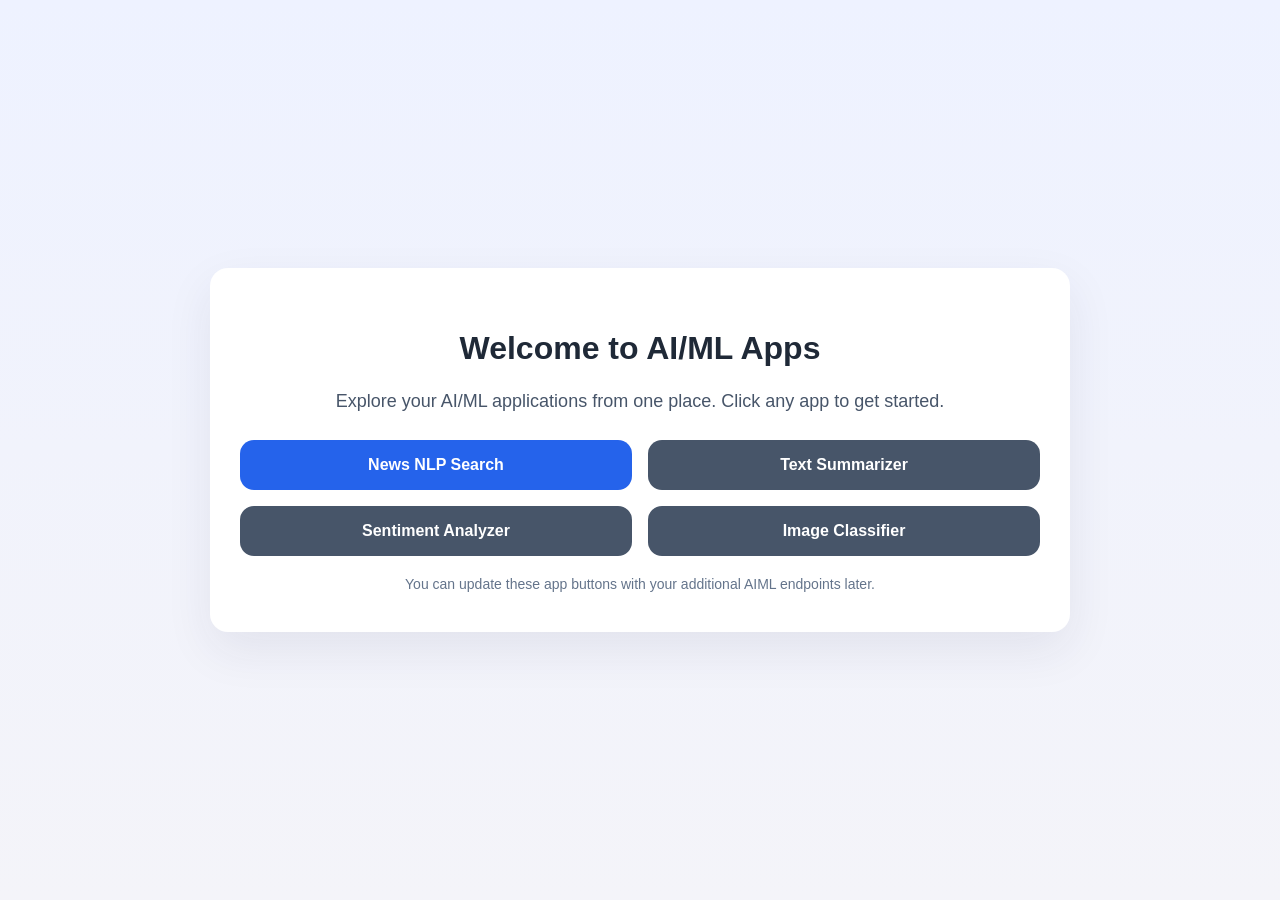
==== templates/landing.html @ 49c1af35 "landing page added for app" ====
<!DOCTYPE html>
<html>
<head>
    <title>AIML Apps Hub</title>
    <link rel="stylesheet" href="/static/style.css">
</head>
<body>
    <div class="container landing-container">
        <h1>Welcome to AI/ML Apps</h1>
        <p class="landing-description">Explore your AI/ML applications from one place. Click any app to get started.</p>
        <div class="landing-buttons">
            <a class="app-button" href="/news">News NLP Search</a>
            <a class="app-button placeholder" href="#">Text Summarizer</a>
            <a class="app-button placeholder" href="#">Sentiment Analyzer</a>
            <a class="app-button placeholder" href="#">Image Classifier</a>
        </div>
        <div class="landing-note">You can update these app buttons with your additional AIML endpoints later.</div>
    </div>
</body>
</html>
---- static/style.css ----
body {
    font-family: Arial, sans-serif;
    margin: 0;
    min-height: 100vh;
    display: flex;
    align-items: center;
    justify-content: center;
    background: linear-gradient(180deg, #eef2ff 0%, #f4f4f9 100%);
}

.container {
    width: 100%;
    max-width: 800px;
    padding: 30px;
    background: white;
    border-radius: 18px;
    box-shadow: 0 18px 48px rgba(32, 41, 79, 0.08);
    text-align: center;
}

h1 {
    color: #1f2937;
    margin-bottom: 24px;
}

.search-form {
    margin-bottom: 24px;
}

.search-row {
    display: flex;
    flex-wrap: wrap;
    justify-content: center;
    gap: 12px;
}

.search-row input {
    flex: 1 1 320px;
    padding: 14px 16px;
    border: 1px solid #d1d5db;
    border-radius: 12px;
    font-size: 16px;
    outline: none;
    transition: border-color 0.2s ease;
}

.search-row input:focus {
    border-color: #2563eb;
}

.search-row button {
    padding: 14px 20px;
    border: none;
    border-radius: 12px;
    color: white;
    cursor: pointer;
    font-size: 15px;
    min-width: 130px;
}

.search-row button[type="submit"] {
    background: #2563eb;
}

.search-row button[type="submit"]:hover {
    background: #1d4ed8;
}

#voice-button {
    background: #16a34a;
}

#voice-button:hover {
    background: #15803d;
}

#voice-button.listening {
    background: #dc2626;
}

.voice-row {
    margin-top: 12px;
}

.voice-status {
    color: #4b5563;
    font-size: 14px;
}

.error,
.no-results {
    margin-top: 20px;
    padding: 18px 22px;
    border-radius: 14px;
    background: #f8fafc;
    color: #334155;
    border: 1px solid #e2e8f0;
}

.results-header {
    font-size: 20px;
    font-weight: 600;
    margin-bottom: 18px;
    color: #111827;
}

.results-list {
    list-style: none;
    padding: 0;
    margin: 0;
    display: grid;
    gap: 16px;
}

.result-item {
    text-align: left;
    padding: 20px;
    border-radius: 16px;
    border: 1px solid #e5e7eb;
    background: #ffffff;
    transition: transform 0.2s ease, box-shadow 0.2s ease;
}

.result-item:hover {
    transform: translateY(-2px);
    box-shadow: 0 10px 30px rgba(15, 23, 42, 0.08);
}

.result-item a {
    color: #1d4ed8;
    text-decoration: none;
    font-size: 18px;
    font-weight: 600;
}

.result-meta,
.result-summary {
    margin-top: 8px;
    color: #475569;
    font-size: 15px;
}

.result-meta span,
.result-summary span {
    font-weight: 600;
    color: #111827;
}

@media (max-width: 640px) {
    .container {
        padding: 20px;
    }
    .search-row {
        flex-direction: column;
    }
    .search-row button {
        width: 100%;
        min-width: 0;
    }
}

.landing-container {
    padding: 40px 30px;
}

.landing-description {
    color: #475569;
    margin-bottom: 28px;
    font-size: 18px;
}

.landing-buttons {
    display: grid;
    grid-template-columns: repeat(2, minmax(140px, 1fr));
    gap: 16px;
    margin-bottom: 20px;
}

.app-button {
    display: inline-flex;
    align-items: center;
    justify-content: center;
    padding: 16px 20px;
    border-radius: 14px;
    background: #2563eb;
    color: white;
    text-decoration: none;
    font-weight: 600;
    transition: transform 0.2s ease, background 0.2s ease;
}

.app-button:hover {
    transform: translateY(-2px);
    background: #1d4ed8;
}

.app-button.placeholder {
    background: #475569;
}

.app-button.placeholder:hover {
    background: #1f2937;
}

.landing-note {
    color: #64748b;
    font-size: 14px;
}

@media (max-width: 640px) {
    .landing-buttons {
        grid-template-columns: 1fr;
    }
}
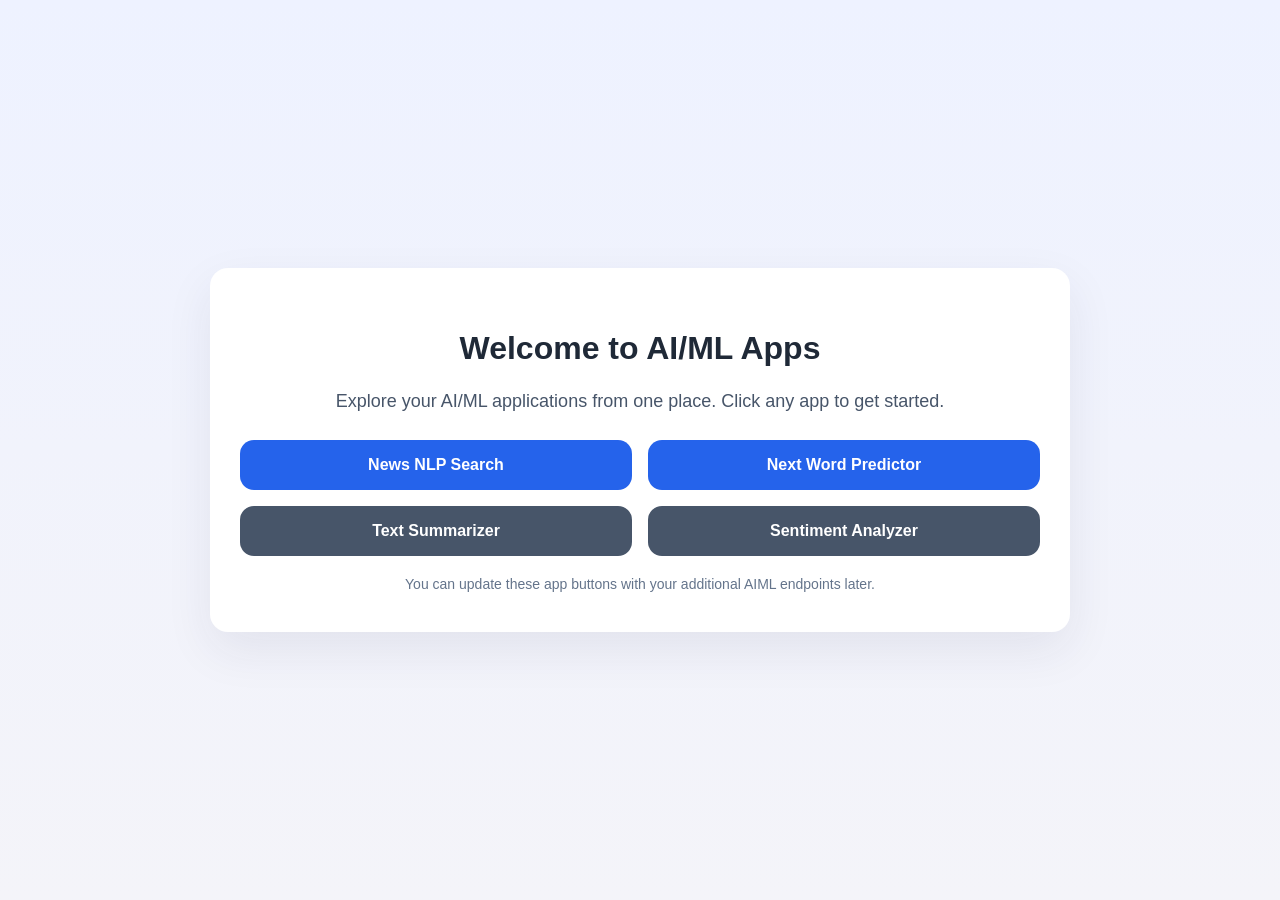
==== commit ccaf605c: "NLP next word predector app added" ====
--- a/templates/landing.html
+++ b/templates/landing.html
@@ -10,9 +10,9 @@
         <p class="landing-description">Explore your AI/ML applications from one place. Click any app to get started.</p>
         <div class="landing-buttons">
             <a class="app-button" href="/news">News NLP Search</a>
+            <a class="app-button" href="/nextword">Next Word Predictor</a>
             <a class="app-button placeholder" href="#">Text Summarizer</a>
             <a class="app-button placeholder" href="#">Sentiment Analyzer</a>
-            <a class="app-button placeholder" href="#">Image Classifier</a>
         </div>
         <div class="landing-note">You can update these app buttons with your additional AIML endpoints later.</div>
     </div>
